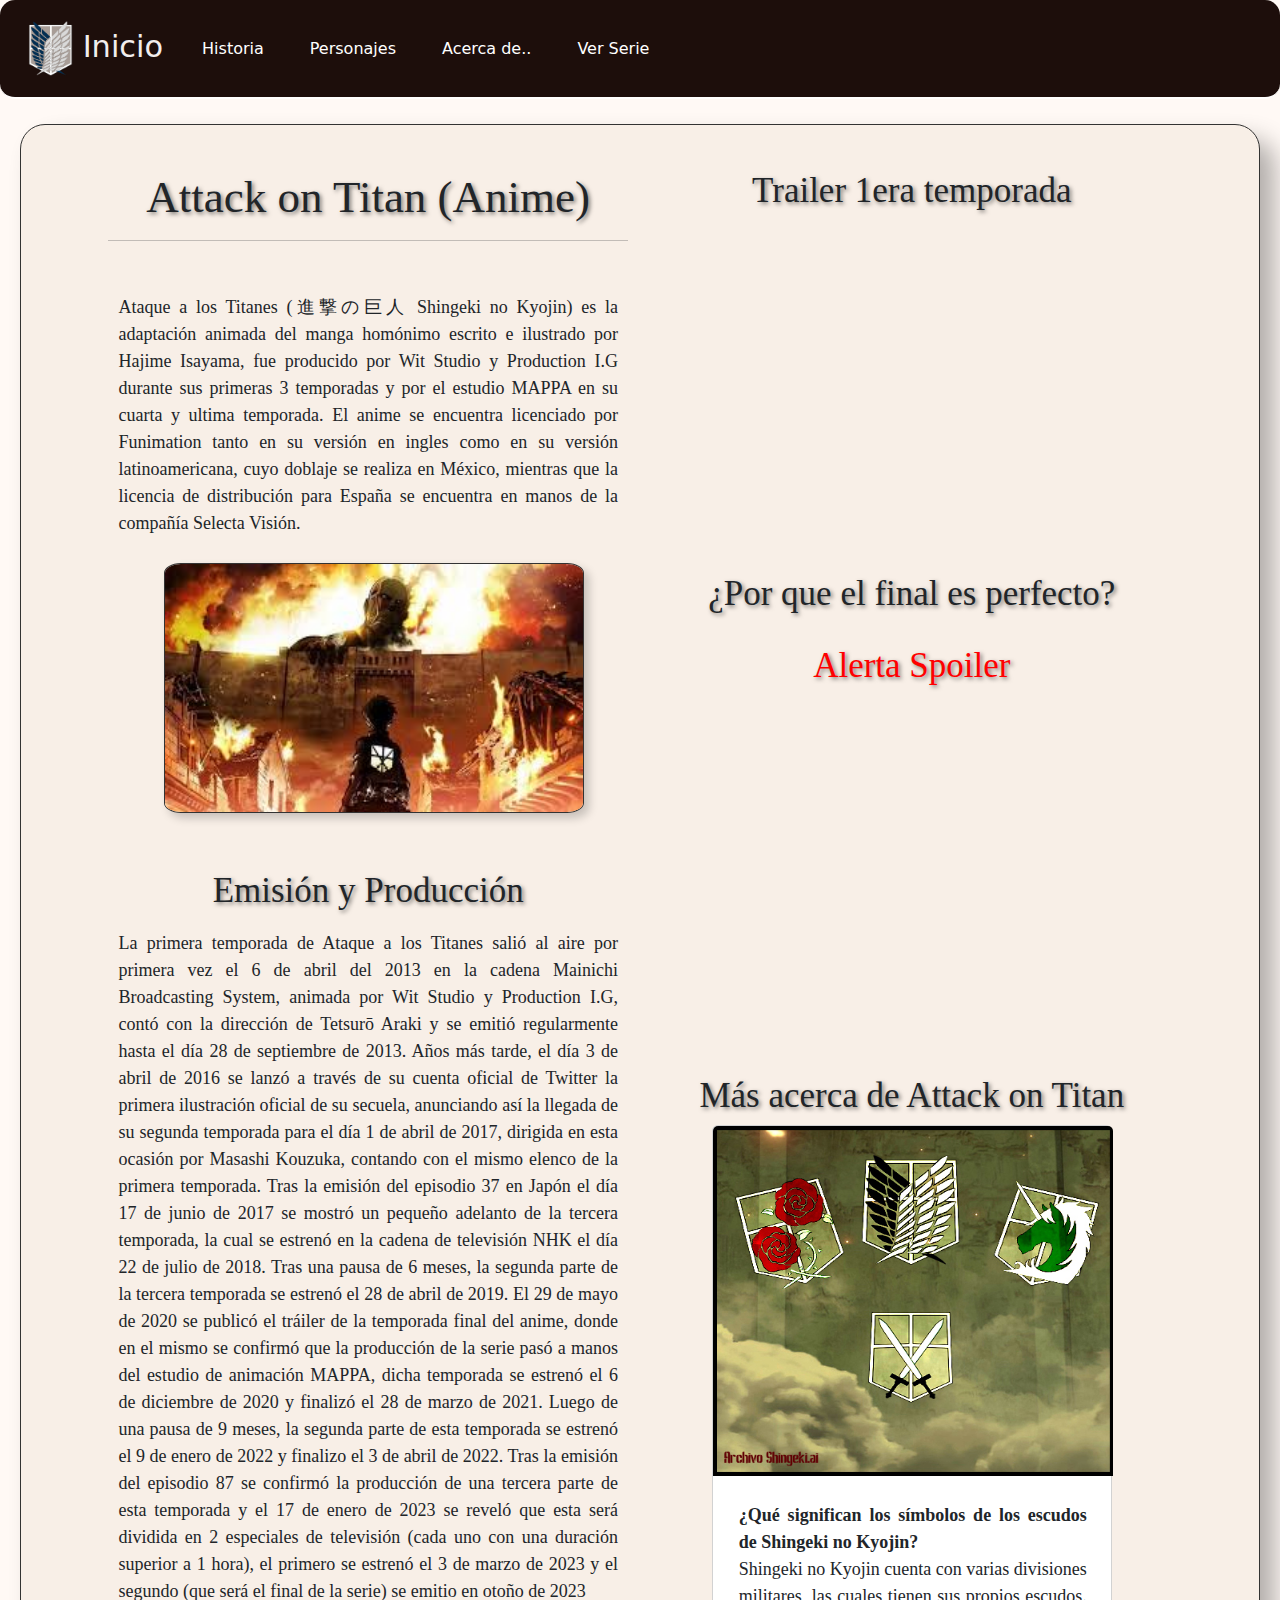
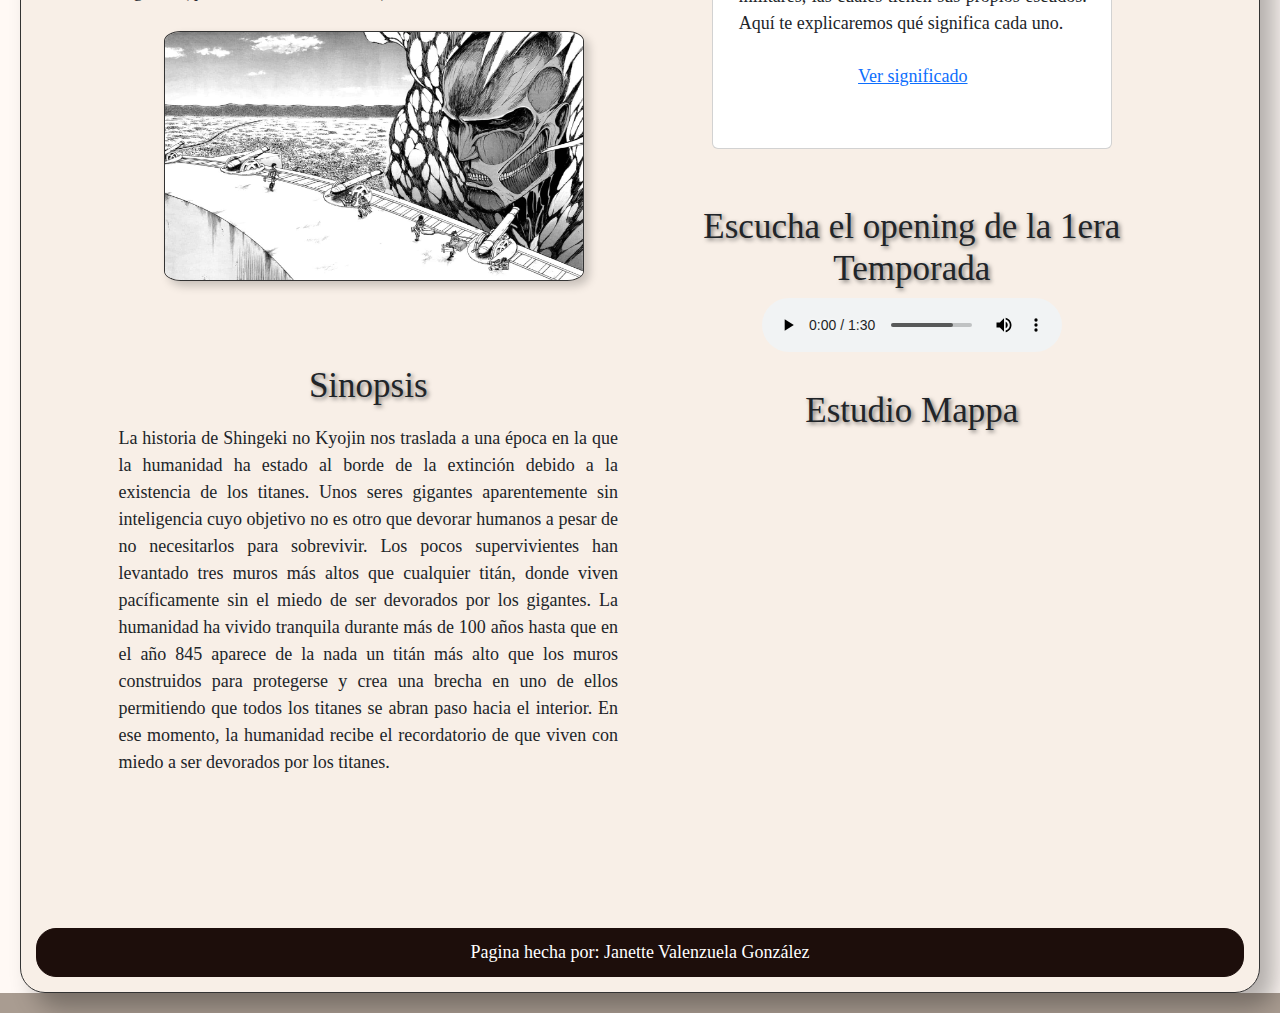
==== index.html @ f35b50b0 "se cambio nombre a index" ====
<!DOCTYPE html>
<html lang="en">
<head>
    <meta charset="UTF-8">
    <meta name="viewport" content="width=device-width, initial-scale=1.0">
    <link href="https://cdn.jsdelivr.net/npm/bootstrap@5.3.3/dist/css/bootstrap.min.css" rel="stylesheet">
    <script src="https://cdn.jsdelivr.net/npm/bootstrap@5.3.3/dist/js/bootstrap.bundle.min.js"></script>
    <link rel="stylesheet" href="CSS/Inicio CSS.css">
    <title>Inicio</title>
</head>
<body>
    <header>
        <!-- Barra de Navegacion -->
        <nav class="navbar navbar-expand-lg navbar-custom">
            <div class="container-fluid">
                <a class="navbar-brand active" href="Inicio.html">
                    <img class="img_icon" src="img/logo-removebg-preview.png">
                    Inicio
                </a>
                <button class="navbar-toggler" type="button" data-bs-toggle="collapse" 
                    data-bs-target="#navbarNav" aria-controls="navbarNav" aria-expanded="false" aria-label="Toggle navigation">
                    <span class="navbar-toggler-icon"></span>
                </button>
                <div class="collapse navbar-collapse" id="navbarNav">
                    <ul class="navbar-nav">
                        <li class="nav-item"><a class="nav-link" href="Historia.html">Historia</a></li>
                        <li class="nav-item"><a class="nav-link" href="Personajes.html">Personajes</a></li>
                        <li class="nav-item"><a class="nav-link" aria-current="page" href="Acerca de.html">Acerca de..</a></li>
                        <li class="nav-item"><a class="nav-link" href="Ver Serie.html">Ver Serie</a></li>
                    </ul>
                </div>
            </div>
        </nav>
    </header>
    <br>

    <!-- Contenedores Izquierda y Derecha -->
    <div class="inicio">
      <div class="container-fluid">
              <div class="row">
                  <div class="col-lg-6">
                      <div class="div_inf">
                          <h2 class="titulos">Attack on Titan (Anime)</h2>
                          <hr><br>
                          <p>Ataque a los Titanes (進撃の巨人 Shingeki no Kyojin) es la adaptación animada del manga homónimo 
                            escrito e ilustrado por Hajime Isayama, fue producido por Wit Studio y Production I.G durante sus 
                            primeras 3 temporadas y por el estudio MAPPA en su cuarta y ultima temporada. El anime se encuentra 
                            licenciado por Funimation tanto en su versión en ingles como en su versión latinoamericana, cuyo doblaje 
                            se realiza en México, mientras que la licencia de distribución para España se encuentra en manos 
                            de la compañía Selecta Visión.
                          </p>

                          <img src="img/img1_inicio.jpeg" class="img1_inicio img-fluid"> <br><br>

                          <h3 class="subtitulos">Emisión y Producción</h3>
                          <p>
                            La primera temporada de Ataque a los Titanes salió al aire por primera vez el 6 de abril del 2013 en la 
                            cadena Mainichi Broadcasting System, animada por Wit Studio y Production I.G, contó con la dirección 
                            de Tetsurō Araki y se emitió regularmente hasta el día 28 de septiembre de 2013.
                
                            Años más tarde, el día 3 de abril de 2016 se lanzó a través de su cuenta oficial de Twitter la primera 
                            ilustración oficial de su secuela, anunciando así la llegada de su segunda temporada para el día 
                            1 de abril de 2017, dirigida en esta ocasión por Masashi Kouzuka, contando con el mismo elenco 
                            de la primera temporada.
                
                            Tras la emisión del episodio 37 en Japón el día 17 de junio de 2017 se mostró un pequeño adelanto de 
                            la tercera temporada, la cual se estrenó en la cadena de televisión NHK el día 22 de julio de 2018. 
                            Tras una pausa de 6 meses, la segunda parte de la tercera temporada se estrenó el 28 de abril de 2019.
                
                            El 29 de mayo de 2020 se publicó el tráiler de la temporada final del anime, donde en el mismo se 
                            confirmó que la producción de la serie pasó a manos del estudio de animación MAPPA, dicha temporada 
                            se estrenó el 6 de diciembre de 2020 y finalizó el 28 de marzo de 2021. Luego de una pausa de 9 meses, 
                            la segunda parte de esta temporada se estrenó el 9 de enero de 2022 y finalizo el 3 de abril de 2022.
                            
                            Tras la emisión del episodio 87 se confirmó la producción de una tercera parte de esta temporada y el 
                            17 de enero de 2023 se reveló que esta será dividida en 2 especiales de televisión (cada uno con una 
                            duración superior a 1 hora), el primero se estrenó el 3 de marzo de 2023 y el segundo (que será el 
                            final de la serie) se emitio en otoño de 2023
                          </p>

                          <div>
                              <img src="img/snk10.jpg" class="img1_inicio simg-fluid">
                          </div>

                          <br><br>

                          <h3 class="subtitulos"> Sinopsis </h3>
                          <p>
                            La historia de Shingeki no Kyojin nos traslada a una época en la que la humanidad ha estado al borde 
                            de la extinción debido a la existencia de los titanes. Unos seres gigantes aparentemente sin inteligencia 
                            cuyo objetivo no es otro que devorar humanos a pesar de no necesitarlos para sobrevivir. 
                            Los pocos supervivientes han levantado tres muros más altos que cualquier titán, donde viven pacíficamente 
                            sin el miedo de ser devorados por los gigantes. La humanidad ha vivido tranquila durante más de 100 años 
                            hasta que en el año 845 aparece de la nada un titán más alto que los muros construidos para protegerse y 
                            crea una brecha en uno de ellos permitiendo que todos los titanes se abran paso hacia el interior. 
                            En ese momento, la humanidad recibe el recordatorio de que viven con miedo a ser devorados por los titanes.
                          </p>
                      </div>
                  </div>
                  <div class="col-lg-6">
                      <div class="div_inf2">

                        <div>
                          <h2 class="subtitulos">Trailer 1era temporada</h2>
                          <iframe width="560" height="315" src="https://www.youtube.com/embed/LV-nazLVmgo?si=2AbLhIm3CFuFLj6Q" title="YouTube video player" 
                          frameborder="0" allow="accelerometer; autoplay; clipboard-write; encrypted-media; gyroscope; picture-in-picture; web-share" 
                          referrerpolicy="strict-origin-when-cross-origin" allowfullscreen>
                        </iframe>
                        </div>

                        <div>
                          <h2 class="subtitulos">¿Por que el final es perfecto?</h2>
                          <h3 class="spoiler">Alerta Spoiler</h3>
                          <iframe width="560" height="315" src="https://www.youtube.com/embed/I-PIcwE9SIE?si=akUHX2U2NARVuNoG" title="YouTube video player" 
                          frameborder="0" allow="accelerometer; autoplay; clipboard-write; encrypted-media; gyroscope; picture-in-picture; web-share" 
                          referrerpolicy="strict-origin-when-cross-origin" allowfullscreen></iframe>
                        </div>
                        
                        <br>
                        <h2 class="subtitulos">Más acerca de Attack on Titan</h2>
                        <div class="card-completo">
                          <div class="card">
                            <img src="img/escudos.jpg" class="card-img-top" alt="...">
                            <div class="card-body">
                              <p class="card-text">
                                <strong> ¿Qué significan los símbolos de los escudos de Shingeki no Kyojin? </strong> <br>
                                Shingeki no Kyojin cuenta con varias divisiones militares, las cuales tienen sus propios escudos. Aquí te explicaremos qué significa cada uno.
                              </p>
                              <a href="https://www.mundodeportivo.com/alfabeta/ataque-a-los-titanes/que-significan-los-simbolos-de-los-escudos-de-shingeki-no-kyojin" 
                              class="card-link">Ver significado</a>
                            </div>
                          </div>
                        </div>
                        <br>

                        <div>
                          <h2 class="subtitulos"> Escucha el opening de la 1era Temporada</h2>
                            <audio controls>
                                <source src="audio/心臓を捧げよ！ [TV Size].mp3" type="audio/mpeg">
                            </audio>
                        </div>

                        <div>
                          <h2 class="subtitulos">Estudio Mappa</h2>
                          <iframe src="https://www.google.com/maps/embed?pb=!1m18!1m12!1m3!1d1926.4420166145023!2d139.66648769075937!3d35.70465977188036!2m3!1f0!2f0!3f0!3m2!1i1024!2i768!4f13.1!3m3!1m2!1s0x6018f3000e360553%3A0x73f56554dfd49650!2sMAPPA%20Co.%2CLTD!5e0!3m2!1ses-419!2smx!4v1741063237409!5m2!1ses-419!2smx" 
                          width="550" height="450" style="border: 2px; border-radius: 20px;" allowfullscreen="" loading="lazy" referrerpolicy="no-referrer-when-downgrade"></iframe>
                        </div>
                        
                  </div>
              </div>
          </div>
    </div>
    

    <footer>
      
        Pagina hecha por: Janette Valenzuela González
      
    </footer>
</body>
</html>
---- CSS/Inicio CSS.css ----
/* Principal */
html{
    background-color: #A99C91; 
}

body{
    background-color: #FFF9F5;
}

p{
    font-family: serif;
    font-size: 18px;
    text-align: center;
    padding: 10px;
    text-align: justify;
}

.inicio{
    font-family: 'Times New Roman';
    font-size: 18px;
    margin: 20px;
    border: 1px solid #333;
    border-radius: 25px;
    background-color: #f8efe7;
    margin-top: 100px;
    padding: 15px; /* Agregar un poco de padding para que el contenido no esté pegado al borde */
    box-shadow: 15px 15px 25px rgba(0, 0, 0, 0.3); /* Sombra */
}

.titulos{
    font-family: 'Times New Roman';
    font-size: 45px;
    margin-left: auto;
    margin-top: 30px;
    text-shadow: 2px 2px 4px rgba(0, 0, 0, 0.5);
}

.subtitulos{
    font-family: 'Times New Roman';
    font-size: 35px;
    margin-left: auto;
    margin-top: 30px;
    text-shadow: 2px 2px 4px rgba(0, 0, 0, 0.5);
}

.spoiler{
    font-family: 'Times New Roman';
    font-size: 35px;
    margin-left: auto;
    margin-top: 30px;
    text-shadow: 2px 2px 4px rgba(0, 0, 0, 0.5);
    color: red;
}

.img1_inicio{
    height: 250px;
    width: 420px;
    margin-left: 12px;
    border-radius: 4%;
    border: 1px solid #333;
    box-shadow: 5px 5px 10px rgba(0, 0, 0, 0.2);
}

/* Contenedores */
.col-lg-6{
    text-align: center;
    width: 45%;
    
}

.container-fluid{
    text-align: center;
    /* max-width: 120000px; margin: auto; */
}

.row{
    justify-content: center;
}

.div_inf .div_inf2{
    
    height: auto; /* Ajusta el alto del contenedor */
    padding: 15px; /* Agrega un espacio interno */
    padding-top: 40px;

    display: flex;
    flex-direction:column; /* Ajusta la dirección de los elementos */
    justify-content: space-around; /* Distribuye los elementos verticalmente */
    align-items: center; /* Centra los elementos horizontalmente */
}

/* Imagenes */
.img_icon{
    height: 55px;
    width: 45px;
}

/* Cards */
.card-completo{
    display: flex;
    justify-content: center; /* Centra horizontalmente */
    align-items: center; /* Centra verticalmente */
}

.card{
    height: 39rem;
    width: 25rem;

}
.card-img-top{
    height: 350px;
    width: 400px;
}

.card-body{
    height: 39rem;
    width: 25rem;
}

/* Estilos Pie de pagina */
footer {
    font-family: 'Times New Roman';
    background-color: #1D0E0B; /* Color de fondo del footer */
    color: white; /* Color del texto */
    text-align: center; /* Centrar el texto */
    padding: 10px 0; /* Espaciado interno */
    position: relative; /* Posición relativa */
    border: 1px solid #1D0E0B; /* Borde del footer */
    border-radius: 20px; /* Bordes redondeados */
    margin-top: auto; /* Asegura que el footer esté al final de la página */
    margin-top: 30px;
}

/* Barra de Navegacion */
.navbar-custom {
    background-color: #1D0E0B; /* Color de fondo personalizado */
    padding: 1rem; /* Espacio interno */
    border-radius: 15px; /* Bordes redondeados */
    border-bottom: 2px solid #ffffff; /* Borde inferior */
    position: fixed; /* Fija la navbar en la parte superior */
    width: 100%; /* Ancho completo */
    z-index: 1000; /* Asegura que esté por encima de otros elementos */
}

.navbar-custom .navbar-brand {
    color: #f2eded; /* Color del texto de la marca */
    font-size: 1.9rem; /* Tamaño del texto de la marca */
}

.navbar-custom .nav-link {
    color: #fff; /* Color de los enlaces */
    margin: 0 15px; /* Espaciado entre los enlaces */
}

.navbar-custom .nav-link:hover {
    color: #ccc; /* Color de los enlaces al pasar el cursor */
}

.navbar-custom .nav-link.active {
    color: #333; /* Color del enlace activo */
    font-weight: bold; /* Negrita para el enlace activo */
}

.navbar-toggler {
    background-color: #333; /* Color del botón del toggler */
}

.navbar-toggler-icon {
    background-image: url("data:image/svg+xml,%3csvg xmlns='http://www.w3.org/2000/svg' viewBox='0 0 30 30'%3e%3cpath stroke='rgba(255, 255, 255, 0.5)' stroke-linecap='round' stroke-miterlimit='10' stroke-width='2' d='M4 7h22M4 15h22M4 23h22'/%3e%3c/svg%3e");
    /* Icono del toggler con color blanco */
}

/* Margen superior para el contenido */
.content {
    margin-top: 80px; /* Ajusta este valor según la altura de tu navbar */
}
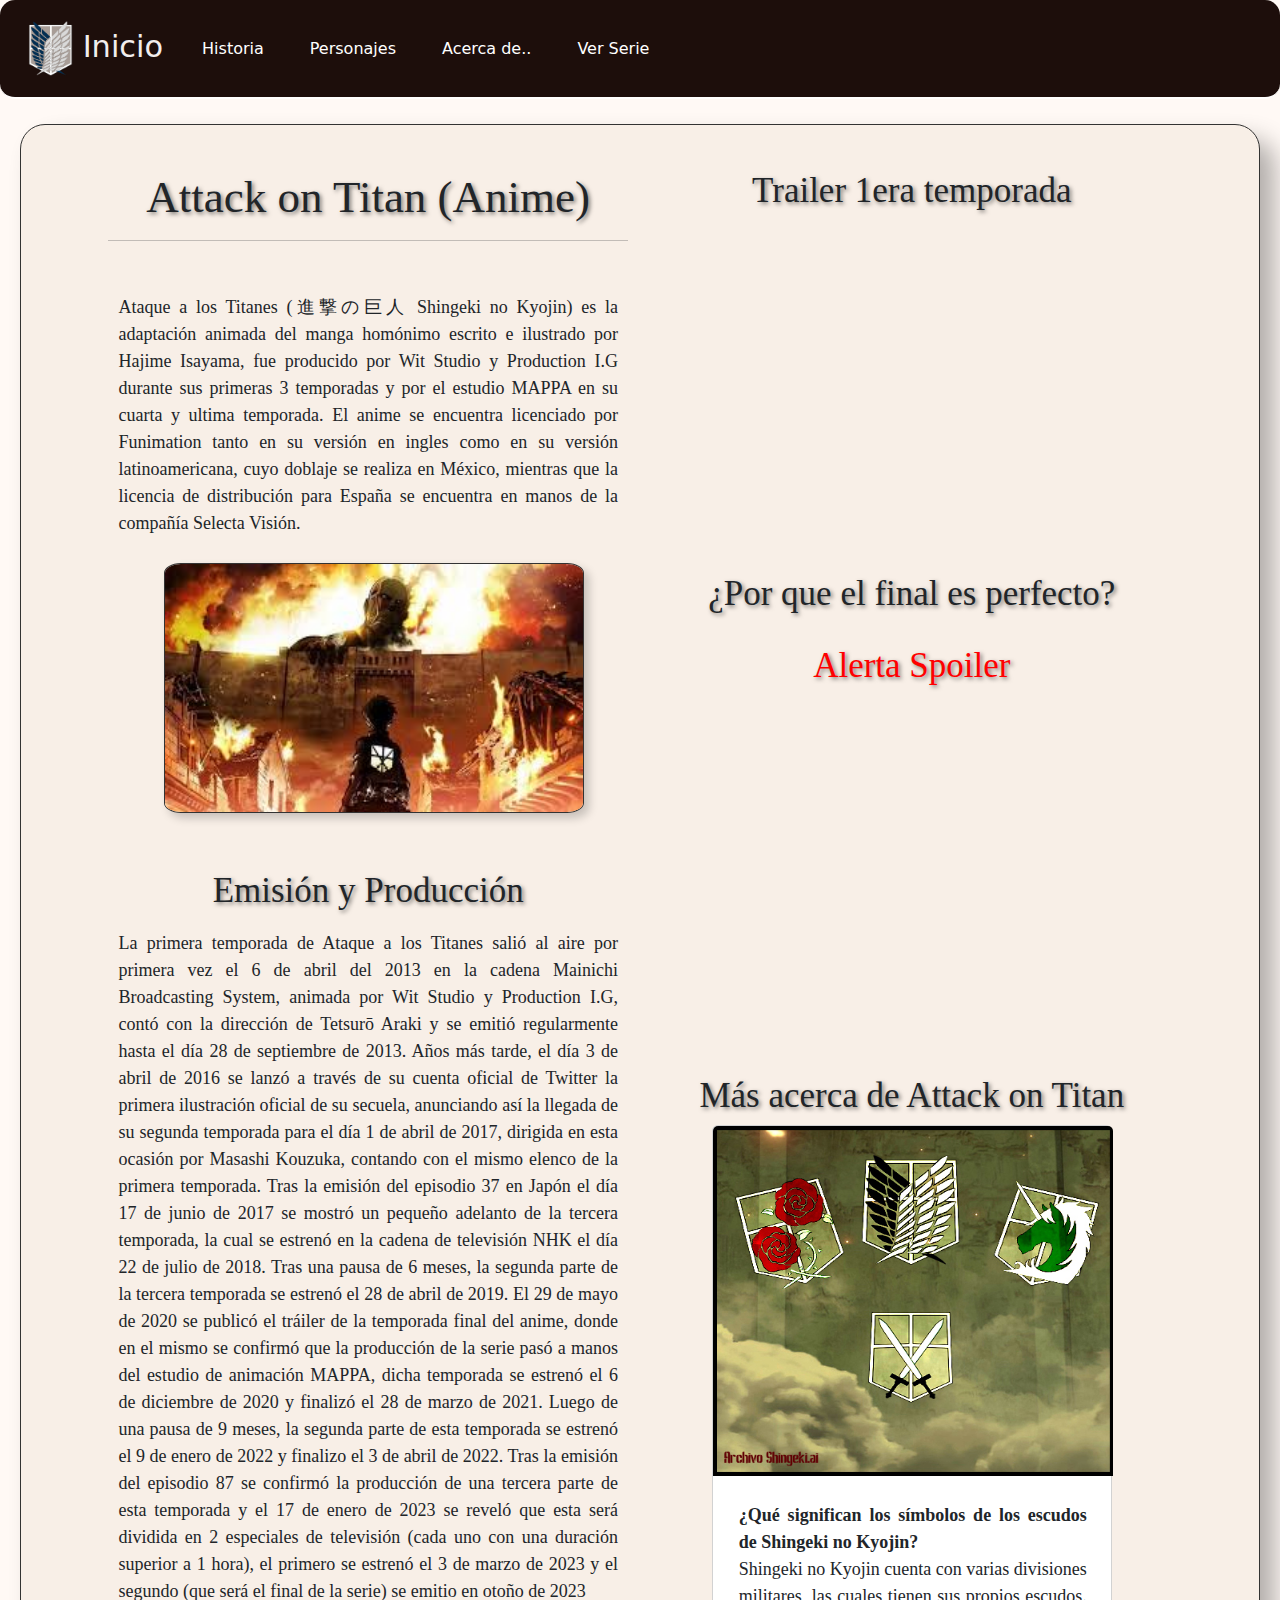
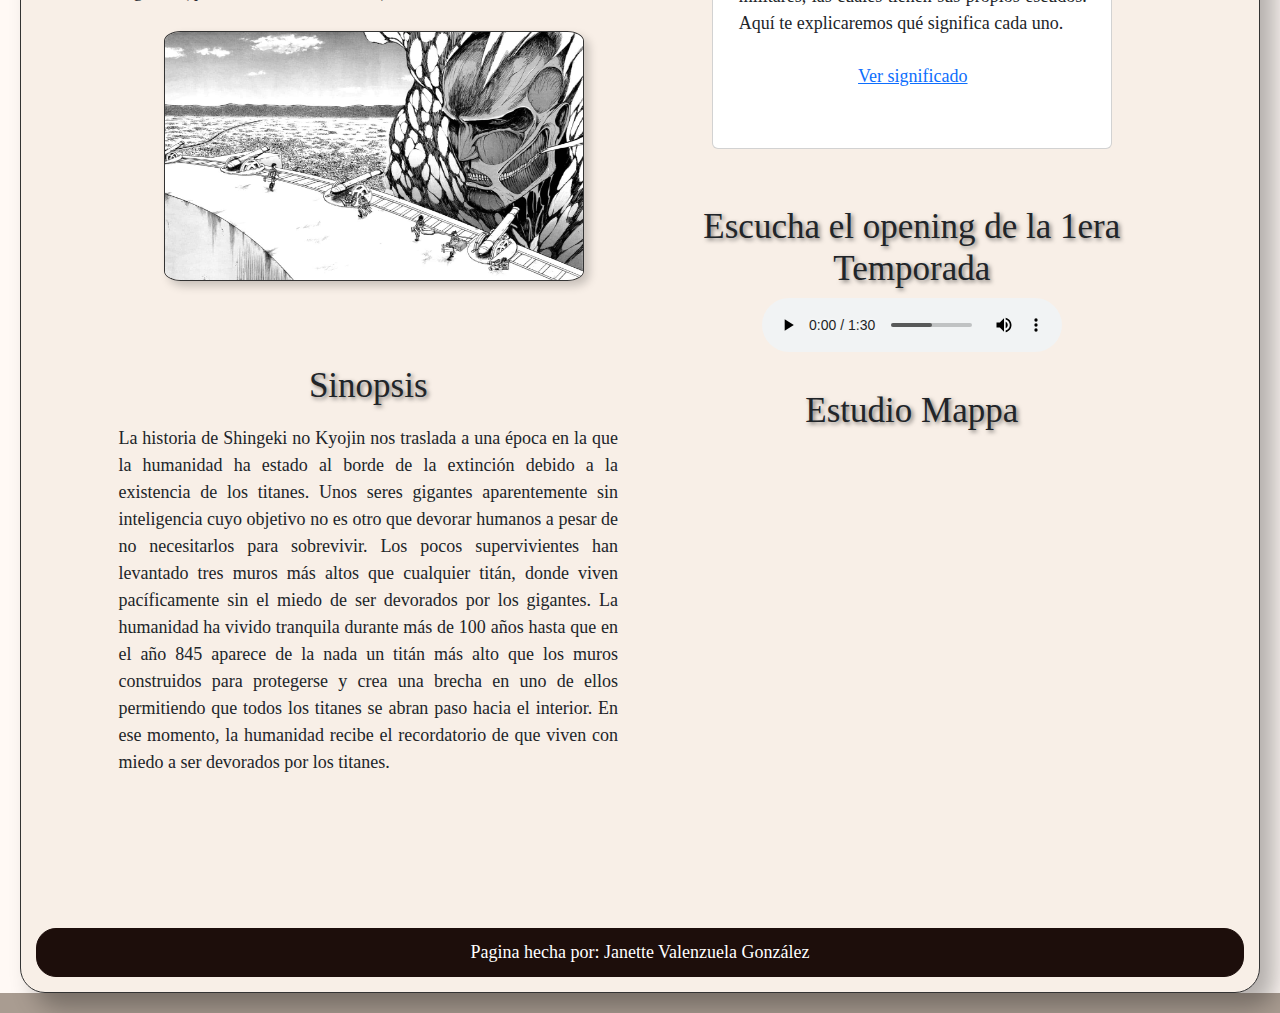
==== commit 9e9676fc: "Se arreglaron algunos errores de las paginas y el indice de la pagina ver serie" ====
--- a/index.html
+++ b/index.html
@@ -13,7 +13,7 @@
         <!-- Barra de Navegacion -->
         <nav class="navbar navbar-expand-lg navbar-custom">
             <div class="container-fluid">
-                <a class="navbar-brand active" href="Inicio.html">
+                <a class="navbar-brand active" href="index.html">
                     <img class="img_icon" src="img/logo-removebg-preview.png">
                     Inicio
                 </a>
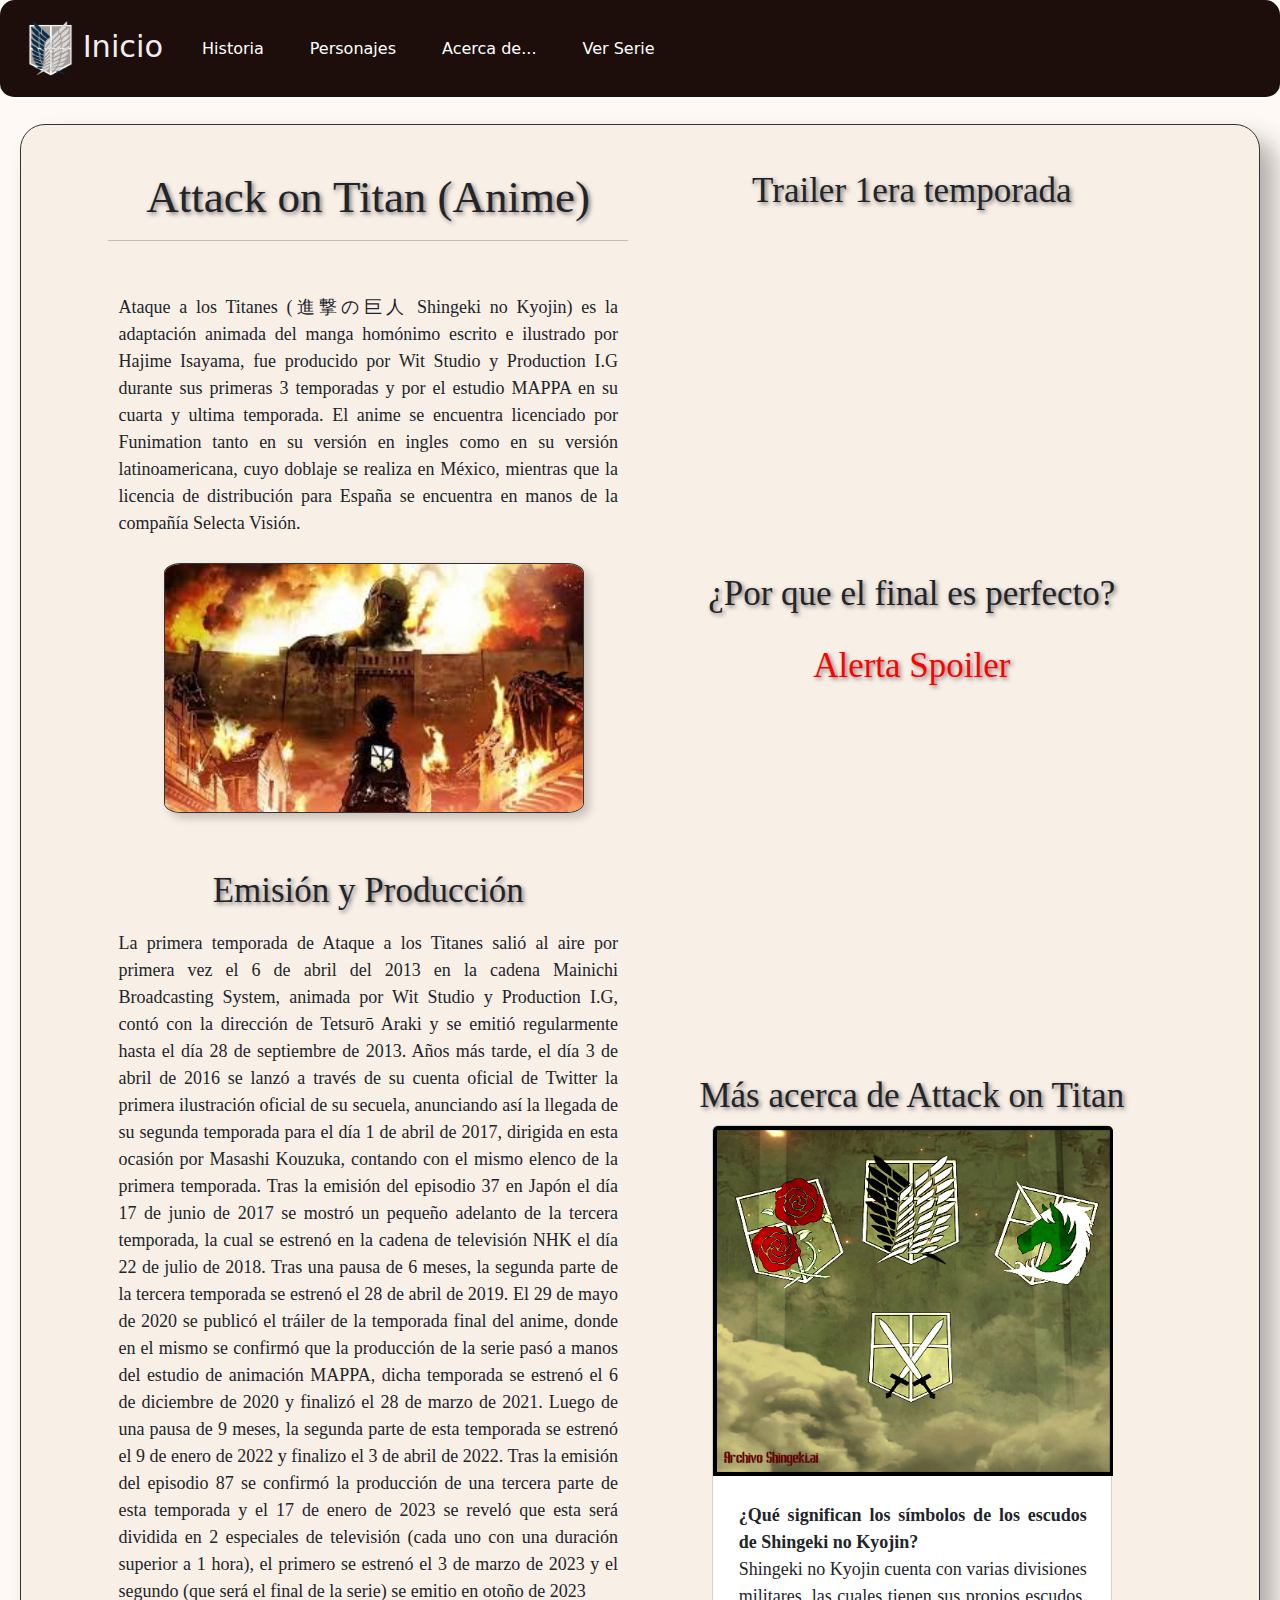
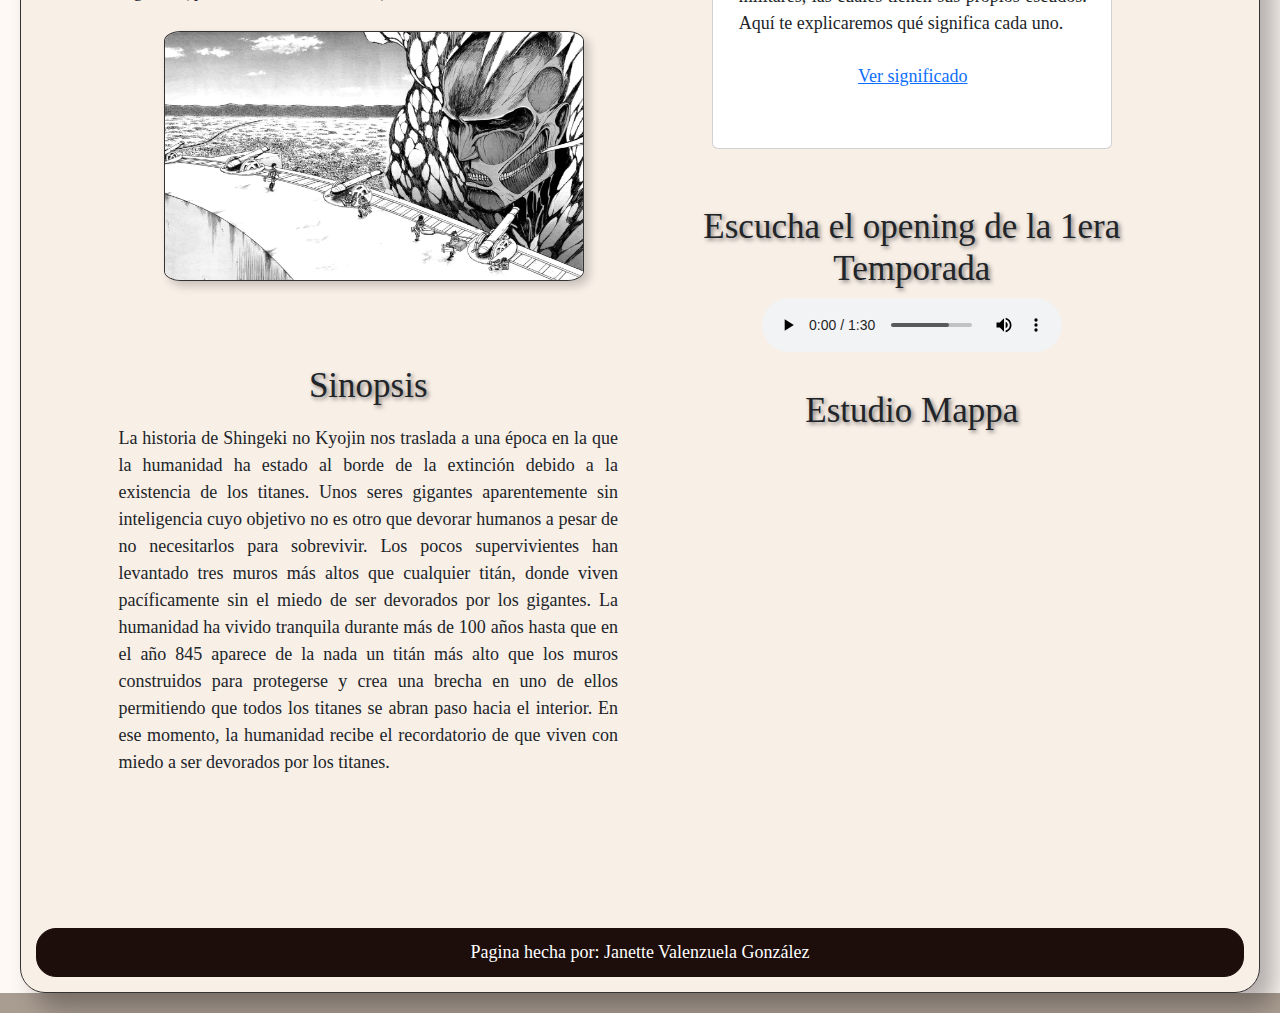
==== commit 71680a1d: "Sintaxis" ====
--- a/index.html
+++ b/index.html
@@ -25,7 +25,7 @@
                     <ul class="navbar-nav">
                         <li class="nav-item"><a class="nav-link" href="Historia.html">Historia</a></li>
                         <li class="nav-item"><a class="nav-link" href="Personajes.html">Personajes</a></li>
-                        <li class="nav-item"><a class="nav-link" aria-current="page" href="Acerca de.html">Acerca de..</a></li>
+                        <li class="nav-item"><a class="nav-link" aria-current="page" href="Acerca de.html">Acerca de...</a></li>
                         <li class="nav-item"><a class="nav-link" href="Ver Serie.html">Ver Serie</a></li>
                     </ul>
                 </div>
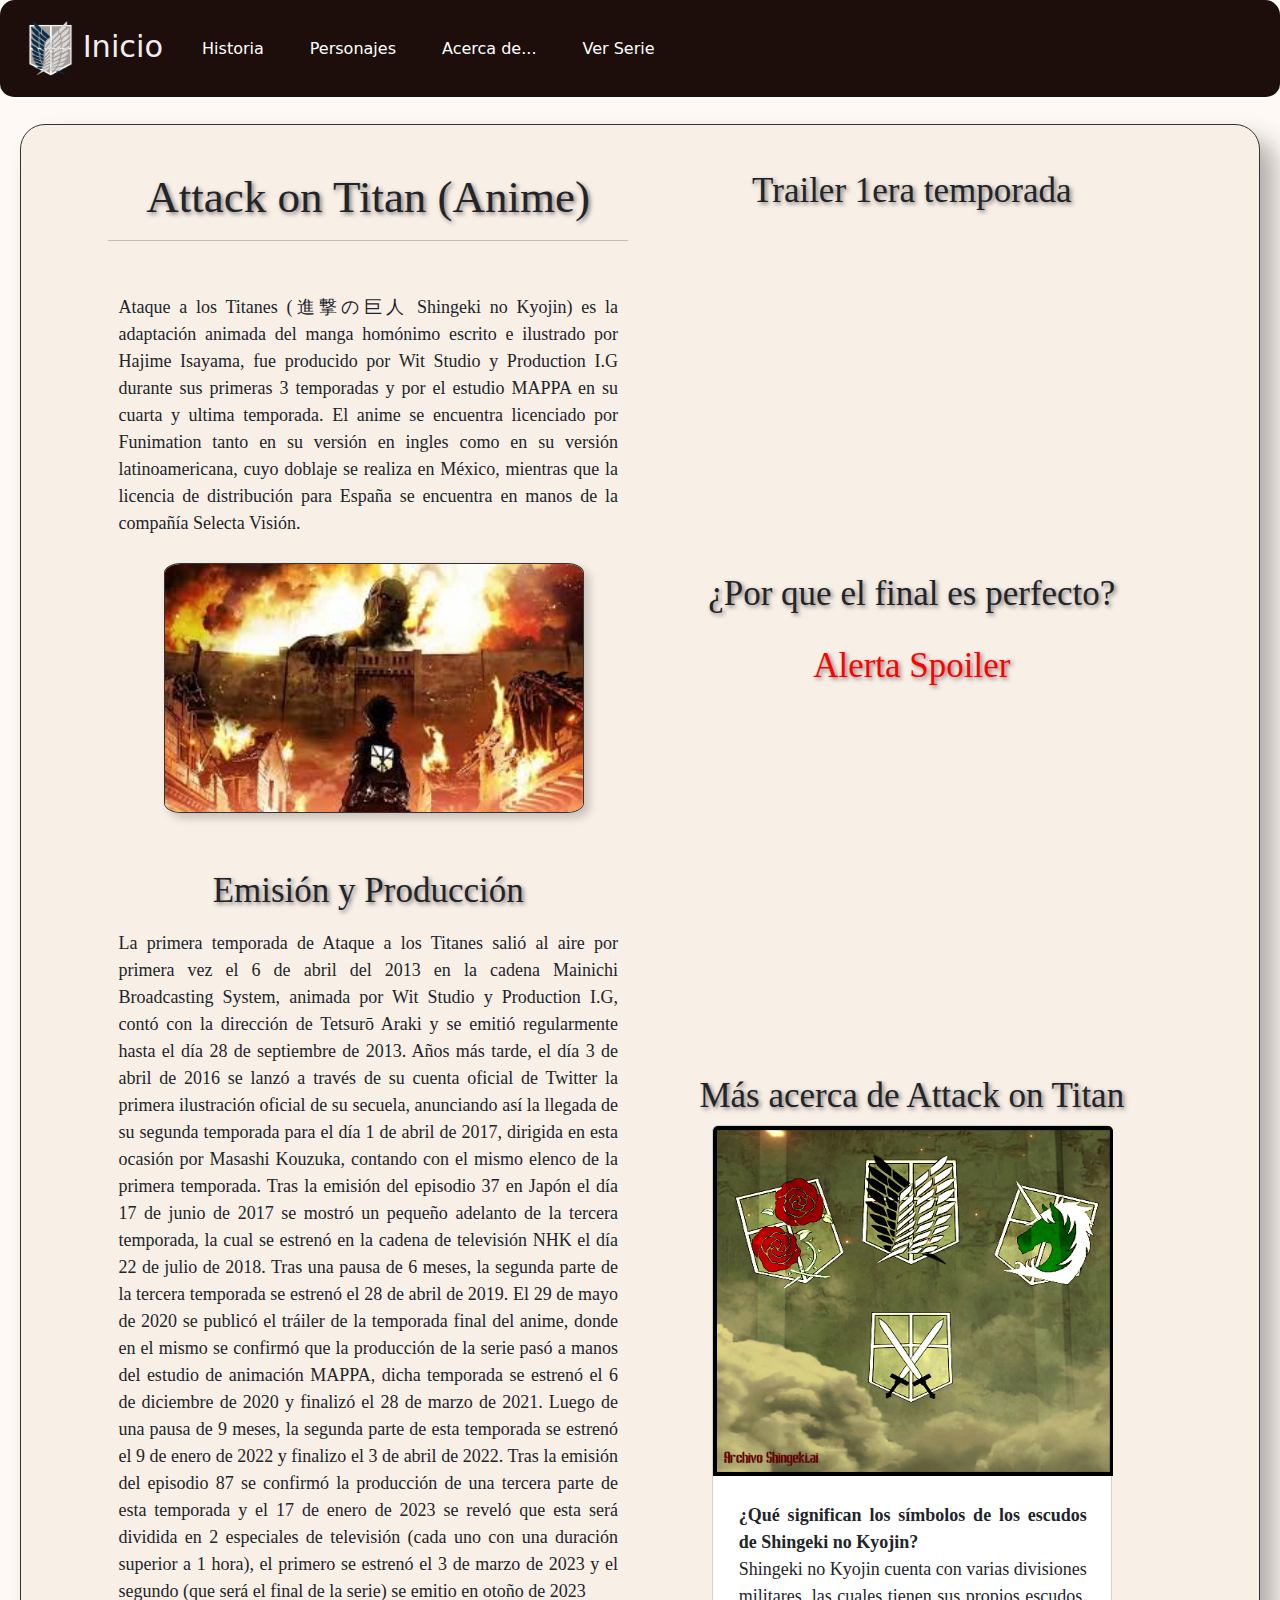
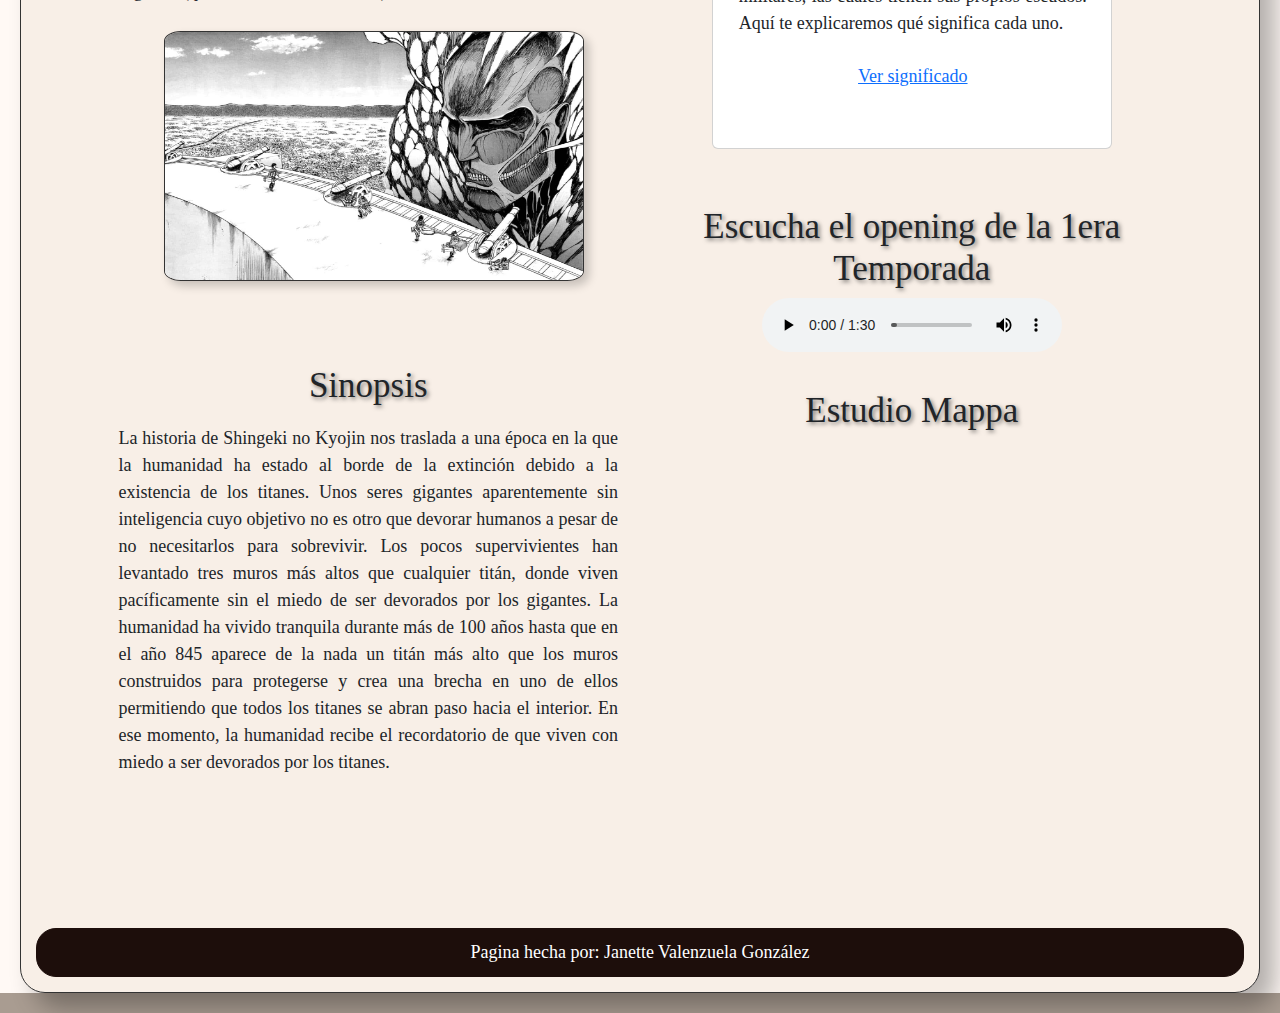
==== commit ea281ec7: "Acomodo de tablas y agregue un favicon" ====
--- a/index.html
+++ b/index.html
@@ -5,6 +5,7 @@
     <meta name="viewport" content="width=device-width, initial-scale=1.0">
     <link href="https://cdn.jsdelivr.net/npm/bootstrap@5.3.3/dist/css/bootstrap.min.css" rel="stylesheet">
     <script src="https://cdn.jsdelivr.net/npm/bootstrap@5.3.3/dist/js/bootstrap.bundle.min.js"></script>
+    <link rel="shortcut icon" href="img/logo-removebg-preview.png">
     <link rel="stylesheet" href="CSS/Inicio CSS.css">
     <title>Inicio</title>
 </head>
